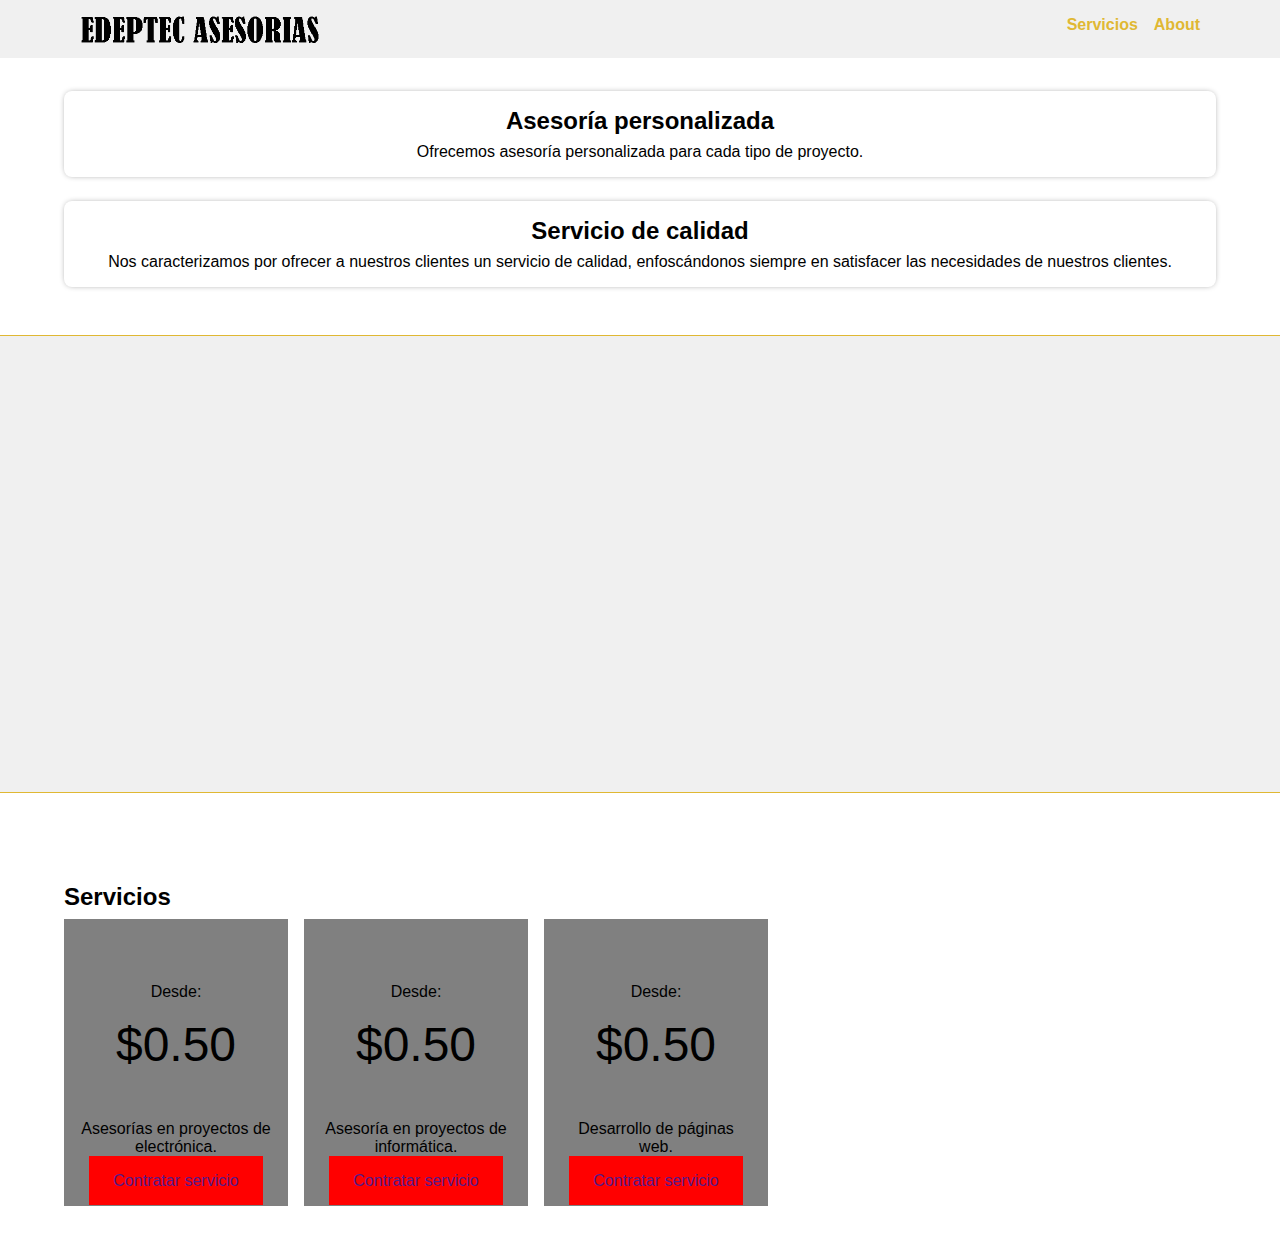
==== product-landing-page/index.html @ 248da334 "working on landing page" ====
<!DOCTYPE html>
<html lang="en">
  <head>
    <meta charset="UTF-8" />
    <link rel="stylesheet" href="./style.css">
    <meta name="viewport" content="width=device-width, initial-scale=1.0" />
    <title>Edeptec Acesorias</title>
  </head>
  <body>
    <header id="header">
      <div class="container header-container">
        <img src="./assets/logo-removebg-preview.png" alt="Logo" id="header-img" />
        <nav id="nav-bar">
          <a href="#servivios" class="nav-link">Servicios</a>
          <a href="#Video" class="nav-link">About</a>
        </nav>
      </div>
    </header>
    <main id="main">
      <section class="section" id="servicios">
        <div class="container">
          <h2>Asesoría personalizada</h2>
          <p>Ofrecemos asesoría personalizada para cada tipo de proyecto.</p>
        </div>

        <div class="container">
          <h2>Servicio de calidad</h2>
          <p>
            Nos caracterizamos por ofrecer a nuestros clientes un servicio de
            calidad, enfoscándonos siempre en satisfacer las necesidades de
            nuestros clientes.
          </p>
        </div>
      </section>
      <section class="section" id="Video">
        <div class="container">
        <iframe
          width="560"
          height="315"
          src="https://www.youtube.com/embed/gnNmvccAHuQ?si=_0qX18rjMcotnYhC"
          title="YouTube video player"
          frameborder="0"
          allow="accelerometer; autoplay; clipboard-write; encrypted-media; gyroscope; picture-in-picture; web-share"
          allowfullscreen
        ></iframe>
    </div>
      </section>
      <section class="section" id="Precios">
        <div class="container">
        <h2>Servicios</h2>
        <div class="servicios-container">
          <div class="servicio">
            <p>Desde:</p>
            <p class="precio">$0.50</p>
            <p>Asesorías en proyectos de electrónica.</p>
            <a href="" target="_blank">Contratar servicio</a>
          </div>
          <div class="servicio">
            <p>Desde:</p>
            <p class="precio">$0.50</p>
            <p>Asesoría en proyectos de informática.</p>
            <a href="" target="_blank">Contratar servicio</a>
          </div>
          <div class="servicio">
            <p>Desde:</p>
            <p class="precio">$0.50</p>
            <p>Desarrollo de páginas web.</p>
            <a href="" target="_blank">Contratar servicio</a>
          </div>
        </div>
    </div>
      </section>
    </main>
    <footer class="footer"></footer>
  </body>
</html>
---- product-landing-page/style.css ----
:root{
    --color-1:rgb(0, 0, 0);
    --color-2:rgb(240, 240, 240);
    --color-3:rgb(224, 184, 51);
    --header-height:3.6rem;
}

*{
    margin: 0;
    padding: 0;
    box-sizing: border-box;
}
body{
    font-family: sans-serif;
}

.container{
    max-width: 1300px;
    width: 90%;
    margin: 0 auto;
    
}
h1,h2,h3,h4,h5,h6{
    margin-bottom: 0.5rem;
    color: var(--color-1);
}
section{
    padding: calc(var(--header-height) + 2rem) 0 3rem 0;
    border-top: 1px solid var(--color-3);
}

#header{
    height: var(--header-height);
    background: var(--color-2);
    top: 0px;
    position: fixed;
    width: 100%;
    .header-container{
        padding:1rem;
        display: flex;
        gap: 1rem;
        flex-wrap: wrap;
        justify-content: space-between;
        #header-img{
            width:15rem
        }
        #nav-bar{
            display: flex;
            gap: 1rem;
            .nav-link{
                text-decoration: none;
                color: var(--color-3);
                font-weight: bold;
            }
        }
    }
}

#main{
    
    #servicios{
        display: grid;
        gap: 1.5rem;
        text-align: center;
        .container{
            box-shadow: 0 0 6px -2px gray;
            border-radius: 0.5rem;
            padding: 1rem 1.5rem;
        }
        
    }
    #Video{
        background: var(--color-2);
        .container{
            & iframe{
                width: 100%;
            }
        }
    }
    #Precios{
        .container{
            .servicios-container{
                display: flex;
                flex-wrap: wrap;
                gap:1rem;
                .servicio{
                    text-align: center;
                    width: 14rem;
                    word-wrap: break-word;
                    padding: 1rem;
                    background: gray;
                    & p:nth-child(1){
                        padding-top: 3rem;

                    }
                    .precio{
                        font-size: 3rem;
                        padding-top: 1rem;
                       padding-bottom: 3rem;
                    }
                    & p:nth-child(3){
                        padding-bottom: 1rem;
                    }
                    & a{
                        margin-top: 2rem;
                        text-decoration: none;
                        background: red;
                        padding: 1rem 1.5rem;
                    }
                }
            }

        }
    }
}
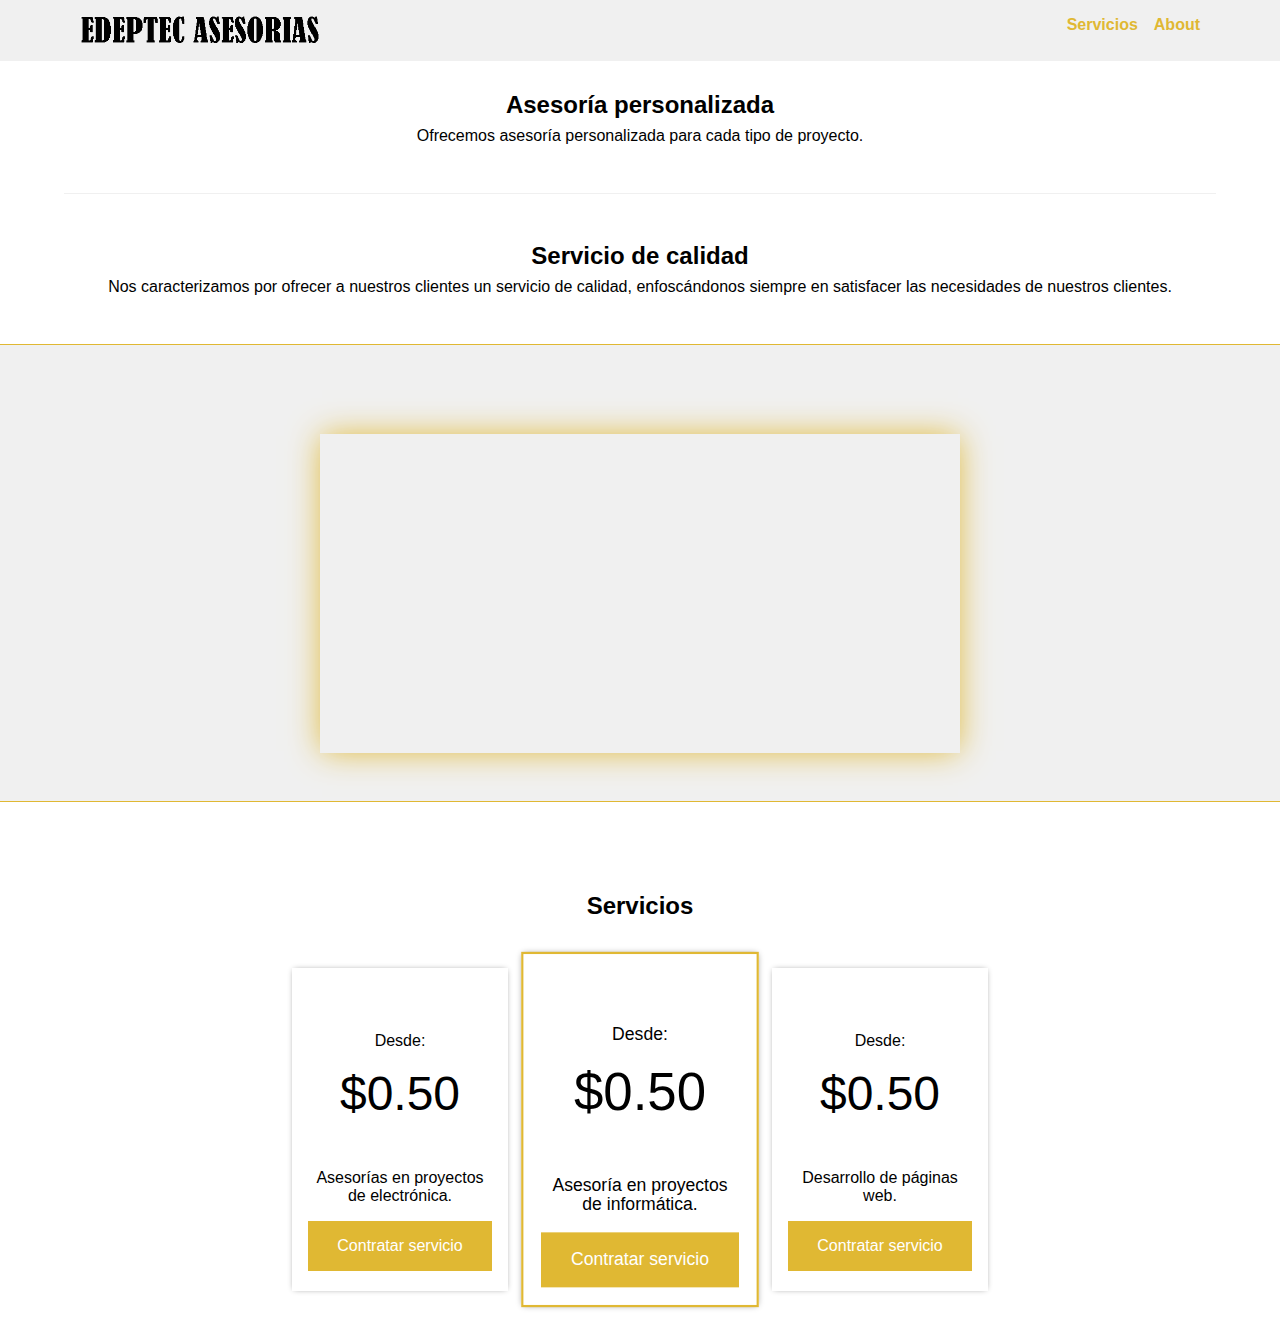
==== commit 2ec76a00: "n/a" ====
--- a/product-landing-page/index.html
+++ b/product-landing-page/index.html
@@ -17,13 +17,13 @@
       </div>
     </header>
     <main id="main">
-      <section class="section" id="servicios">
-        <div class="container">
+      <section class="section container" id="servicios">
+        <div class="servicio">
           <h2>Asesoría personalizada</h2>
           <p>Ofrecemos asesoría personalizada para cada tipo de proyecto.</p>
         </div>
-
-        <div class="container">
+       <span class="main-hr"></span>
+        <div class="servicio">
           <h2>Servicio de calidad</h2>
           <p>
             Nos caracterizamos por ofrecer a nuestros clientes un servicio de
--- a/product-landing-page/style.css
+++ b/product-landing-page/style.css
@@ -1,115 +1,129 @@
-:root{
-    --color-1:rgb(0, 0, 0);
-    --color-2:rgb(240, 240, 240);
-    --color-3:rgb(224, 184, 51);
-    --header-height:3.6rem;
+:root {
+  --color-1: rgb(0, 0, 0);
+  --color-2: rgb(240, 240, 240);
+  --color-3: rgb(224, 184, 51);
+  --header-height: 3.6rem;
+  --box-shadow-md: 0 0 6px -2px ;
+  --box-shadow-c1:gray;
 }
 
-*{
-    margin: 0;
-    padding: 0;
-    box-sizing: border-box;
+* {
+  margin: 0;
+  padding: 0;
+  box-sizing: border-box;
 }
-body{
-    font-family: sans-serif;
+body {
+  font-family: sans-serif;
 }
 
-.container{
-    max-width: 1300px;
-    width: 90%;
-    margin: 0 auto;
-    
+.container {
+  max-width: 1300px;
+  width: 90%;
+  margin: 0 auto;
 }
-h1,h2,h3,h4,h5,h6{
-    margin-bottom: 0.5rem;
-    color: var(--color-1);
+h1,
+h2,
+h3,
+h4,
+h5,
+h6 {
+  margin-bottom: 0.5rem;
+  color: var(--color-1);
 }
-section{
-    padding: calc(var(--header-height) + 2rem) 0 3rem 0;
-    border-top: 1px solid var(--color-3);
+section {
+  padding: calc(var(--header-height) + 2rem) 0 3rem 0;
+  border-top: 1px solid var(--color-3);
 }
 
-#header{
-    height: var(--header-height);
-    background: var(--color-2);
-    top: 0px;
-    position: fixed;
-    width: 100%;
-    .header-container{
-        padding:1rem;
-        display: flex;
-        gap: 1rem;
-        flex-wrap: wrap;
-        justify-content: space-between;
-        #header-img{
-            width:15rem
-        }
-        #nav-bar{
-            display: flex;
-            gap: 1rem;
-            .nav-link{
-                text-decoration: none;
-                color: var(--color-3);
-                font-weight: bold;
-            }
-        }
+#header {
+  background: var(--color-2);
+  top: 0px;
+  position: fixed;
+  width: 100%;
+  .header-container {
+    padding: 1rem;
+    display: flex;
+    gap: 1rem;
+    flex-wrap: wrap;
+    justify-content: space-between;
+    #header-img {
+      width: 15rem;
     }
+    #nav-bar {
+      display: flex;
+      gap: 1rem;
+      .nav-link {
+        text-decoration: none;
+        color: var(--color-3);
+        font-weight: bold;
+      }
+    }
+  }
 }
 
-#main{
+#main {
+  #servicios {
+    display: grid;
+    gap: 3rem;
+    text-align: center;
+    .main-hr{
+        width: 100%;
+        height: 0.07rem;
+        background:var(--color-2);
+    }
+  }
+  #Video {
+    background: var(--color-2);
     
-    #servicios{
-        display: grid;
+    .container {
+        box-shadow: 0 0 31px -2px var(--color-3);
+        max-width: 40rem;
+        height: auto;
+      & iframe {
+        width: 100%;
+      }
+    }
+  }
+  #Precios {
+    text-align: center;
+    .container {
+        & h2{
+            margin-bottom:3rem ;
+        }
+      .servicios-container {
+        display: flex;
+        flex-wrap: wrap;
+        justify-content: center;
         gap: 1.5rem;
-        text-align: center;
-        .container{
-            box-shadow: 0 0 6px -2px gray;
-            border-radius: 0.5rem;
+        .servicio {
+          width: 13.5rem;
+          word-wrap: break-word;
+          padding: 1rem;
+          box-shadow: var(--box-shadow-md) var(--box-shadow-c1);
+          & p:nth-child(1) {
+            padding-top: 3rem;
+          }
+          .precio {
+            font-size: 3rem;
+            padding-top: 1rem;
+            padding-bottom: 3rem;
+          }
+          & p:nth-child(3) {
+            margin-bottom: 1rem;
+          }
+          & a {
+            display: block;
+            text-decoration: none;
+            background: var(--color-3);
+            color: white;
             padding: 1rem 1.5rem;
+          }
         }
-        
+        .servicio:nth-child(2){
+        border:2px solid var(--color-3);
+        transform: scale(1.1);
+        }
+      }
     }
-    #Video{
-        background: var(--color-2);
-        .container{
-            & iframe{
-                width: 100%;
-            }
-        }
-    }
-    #Precios{
-        .container{
-            .servicios-container{
-                display: flex;
-                flex-wrap: wrap;
-                gap:1rem;
-                .servicio{
-                    text-align: center;
-                    width: 14rem;
-                    word-wrap: break-word;
-                    padding: 1rem;
-                    background: gray;
-                    & p:nth-child(1){
-                        padding-top: 3rem;
-
-                    }
-                    .precio{
-                        font-size: 3rem;
-                        padding-top: 1rem;
-                       padding-bottom: 3rem;
-                    }
-                    & p:nth-child(3){
-                        padding-bottom: 1rem;
-                    }
-                    & a{
-                        margin-top: 2rem;
-                        text-decoration: none;
-                        background: red;
-                        padding: 1rem 1.5rem;
-                    }
-                }
-            }
-
-        }
-    }
-}+  }
+}
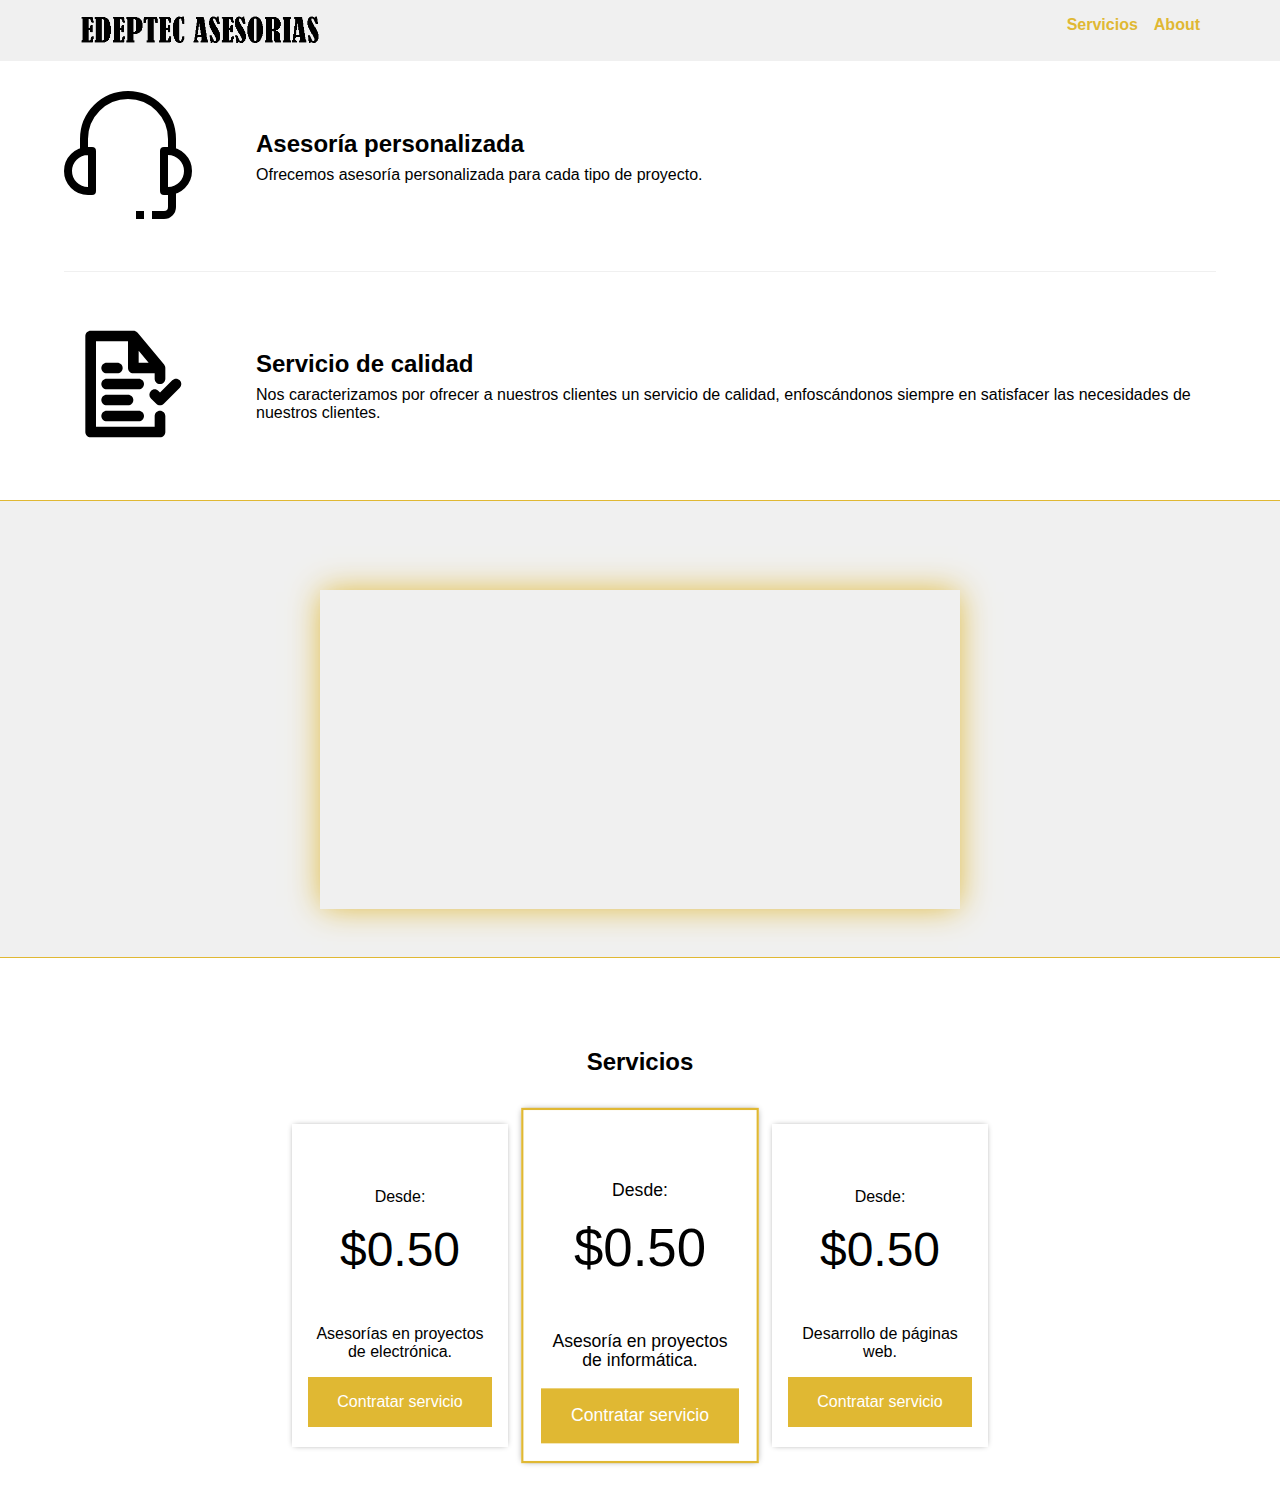
==== commit 1b099be0: "n/a" ====
--- a/product-landing-page/index.html
+++ b/product-landing-page/index.html
@@ -2,14 +2,18 @@
 <html lang="en">
   <head>
     <meta charset="UTF-8" />
-    <link rel="stylesheet" href="./style.css">
+    <link rel="stylesheet" href="./style.css" />
     <meta name="viewport" content="width=device-width, initial-scale=1.0" />
     <title>Edeptec Acesorias</title>
   </head>
   <body>
     <header id="header">
       <div class="container header-container">
-        <img src="./assets/logo-removebg-preview.png" alt="Logo" id="header-img" />
+        <img
+          src="./assets/logo-removebg-preview.png"
+          alt="Logo"
+          id="header-img"
+        />
         <nav id="nav-bar">
           <a href="#servivios" class="nav-link">Servicios</a>
           <a href="#Video" class="nav-link">About</a>
@@ -19,56 +23,72 @@
     <main id="main">
       <section class="section container" id="servicios">
         <div class="servicio">
-          <h2>Asesoría personalizada</h2>
-          <p>Ofrecemos asesoría personalizada para cada tipo de proyecto.</p>
+          <figure class="icono">
+            <img
+              src="./assets/icons/ui_essential_support_help_icon_192103.svg"
+              alt=""
+            />
+          </figure>
+          <div class="servicio-info">
+            <h2>Asesoría personalizada</h2>
+            <p>Ofrecemos asesoría personalizada para cada tipo de proyecto.</p>
+          </div>
         </div>
-       <span class="main-hr"></span>
+        <span class="main-hr"></span>
         <div class="servicio">
+          <figure class="icono">
+            <img
+              src="./assets/icons/sheet_file_paper_good_quality_document_accept_mark_check_approved_icon_225904.svg"
+              alt=""
+            />
+          </figure>
+          <div class="servicio-info">
           <h2>Servicio de calidad</h2>
           <p>
             Nos caracterizamos por ofrecer a nuestros clientes un servicio de
             calidad, enfoscándonos siempre en satisfacer las necesidades de
             nuestros clientes.
           </p>
+          </div>
         </div>
       </section>
       <section class="section" id="Video">
         <div class="container">
-        <iframe
-          width="560"
-          height="315"
-          src="https://www.youtube.com/embed/gnNmvccAHuQ?si=_0qX18rjMcotnYhC"
-          title="YouTube video player"
-          frameborder="0"
-          allow="accelerometer; autoplay; clipboard-write; encrypted-media; gyroscope; picture-in-picture; web-share"
-          allowfullscreen
-        ></iframe>
-    </div>
+          <iframe
+            width="560"
+            height="315"
+            src="https://www.youtube.com/embed/gnNmvccAHuQ?si=_0qX18rjMcotnYhC"
+            title="YouTube video player"
+            frameborder="0"
+            allow="accelerometer; autoplay; clipboard-write; encrypted-media; gyroscope; picture-in-picture; web-share"
+            allowfullscreen
+          ></iframe>
+        </div>
       </section>
       <section class="section" id="Precios">
         <div class="container">
-        <h2>Servicios</h2>
-        <div class="servicios-container">
-          <div class="servicio">
-            <p>Desde:</p>
-            <p class="precio">$0.50</p>
-            <p>Asesorías en proyectos de electrónica.</p>
-            <a href="" target="_blank">Contratar servicio</a>
-          </div>
-          <div class="servicio">
-            <p>Desde:</p>
-            <p class="precio">$0.50</p>
-            <p>Asesoría en proyectos de informática.</p>
-            <a href="" target="_blank">Contratar servicio</a>
-          </div>
-          <div class="servicio">
-            <p>Desde:</p>
-            <p class="precio">$0.50</p>
-            <p>Desarrollo de páginas web.</p>
-            <a href="" target="_blank">Contratar servicio</a>
+          <h2>Servicios</h2>
+          <div class="servicios-container">
+            <div class="servicio">
+              <p>Desde:</p>
+              <p class="precio">$0.50</p>
+              <p>Asesorías en proyectos de electrónica.</p>
+              <a href="" target="_blank">Contratar servicio</a>
+            </div>
+            <div class="servicio">
+              <p>Desde:</p>
+              <p class="precio">$0.50</p>
+              <p>Asesoría en proyectos de informática.</p>
+              <a href="" target="_blank">Contratar servicio</a>
+            </div>
+            <div class="servicio">
+              <p>Desde:</p>
+              <p class="precio">$0.50</p>
+              <p>Desarrollo de páginas web.</p>
+              <a href="" target="_blank">Contratar servicio</a>
+            </div>
           </div>
         </div>
-    </div>
       </section>
     </main>
     <footer class="footer"></footer>
--- a/product-landing-page/style.css
+++ b/product-landing-page/style.css
@@ -3,8 +3,8 @@
   --color-2: rgb(240, 240, 240);
   --color-3: rgb(224, 184, 51);
   --header-height: 3.6rem;
-  --box-shadow-md: 0 0 6px -2px ;
-  --box-shadow-c1:gray;
+  --box-shadow-md: 0 0 6px -2px;
+  --box-shadow-c1: gray;
 }
 
 * {
@@ -14,6 +14,9 @@
 }
 body {
   font-family: sans-serif;
+}
+img {
+  width: 100%;
 }
 
 .container {
@@ -65,20 +68,30 @@
   #servicios {
     display: grid;
     gap: 3rem;
-    text-align: center;
-    .main-hr{
-        width: 100%;
-        height: 0.07rem;
-        background:var(--color-2);
+    text-align: left;
+    .servicio {
+      display: flex;
+      align-items: center;
+      gap: 4rem;
+      .icono {
+        & img {
+          width: 8rem;
+        }
+      }
+    }
+    .main-hr {
+      width: 100%;
+      height: 0.07rem;
+      background: var(--color-2);
     }
   }
   #Video {
     background: var(--color-2);
-    
+
     .container {
-        box-shadow: 0 0 31px -2px var(--color-3);
-        max-width: 40rem;
-        height: auto;
+      box-shadow: 0 0 31px -2px var(--color-3);
+      max-width: 40rem;
+      height: auto;
       & iframe {
         width: 100%;
       }
@@ -87,9 +100,9 @@
   #Precios {
     text-align: center;
     .container {
-        & h2{
-            margin-bottom:3rem ;
-        }
+      & h2 {
+        margin-bottom: 3rem;
+      }
       .servicios-container {
         display: flex;
         flex-wrap: wrap;
@@ -119,9 +132,9 @@
             padding: 1rem 1.5rem;
           }
         }
-        .servicio:nth-child(2){
-        border:2px solid var(--color-3);
-        transform: scale(1.1);
+        .servicio:nth-child(2) {
+          border: 2px solid var(--color-3);
+          transform: scale(1.1);
         }
       }
     }
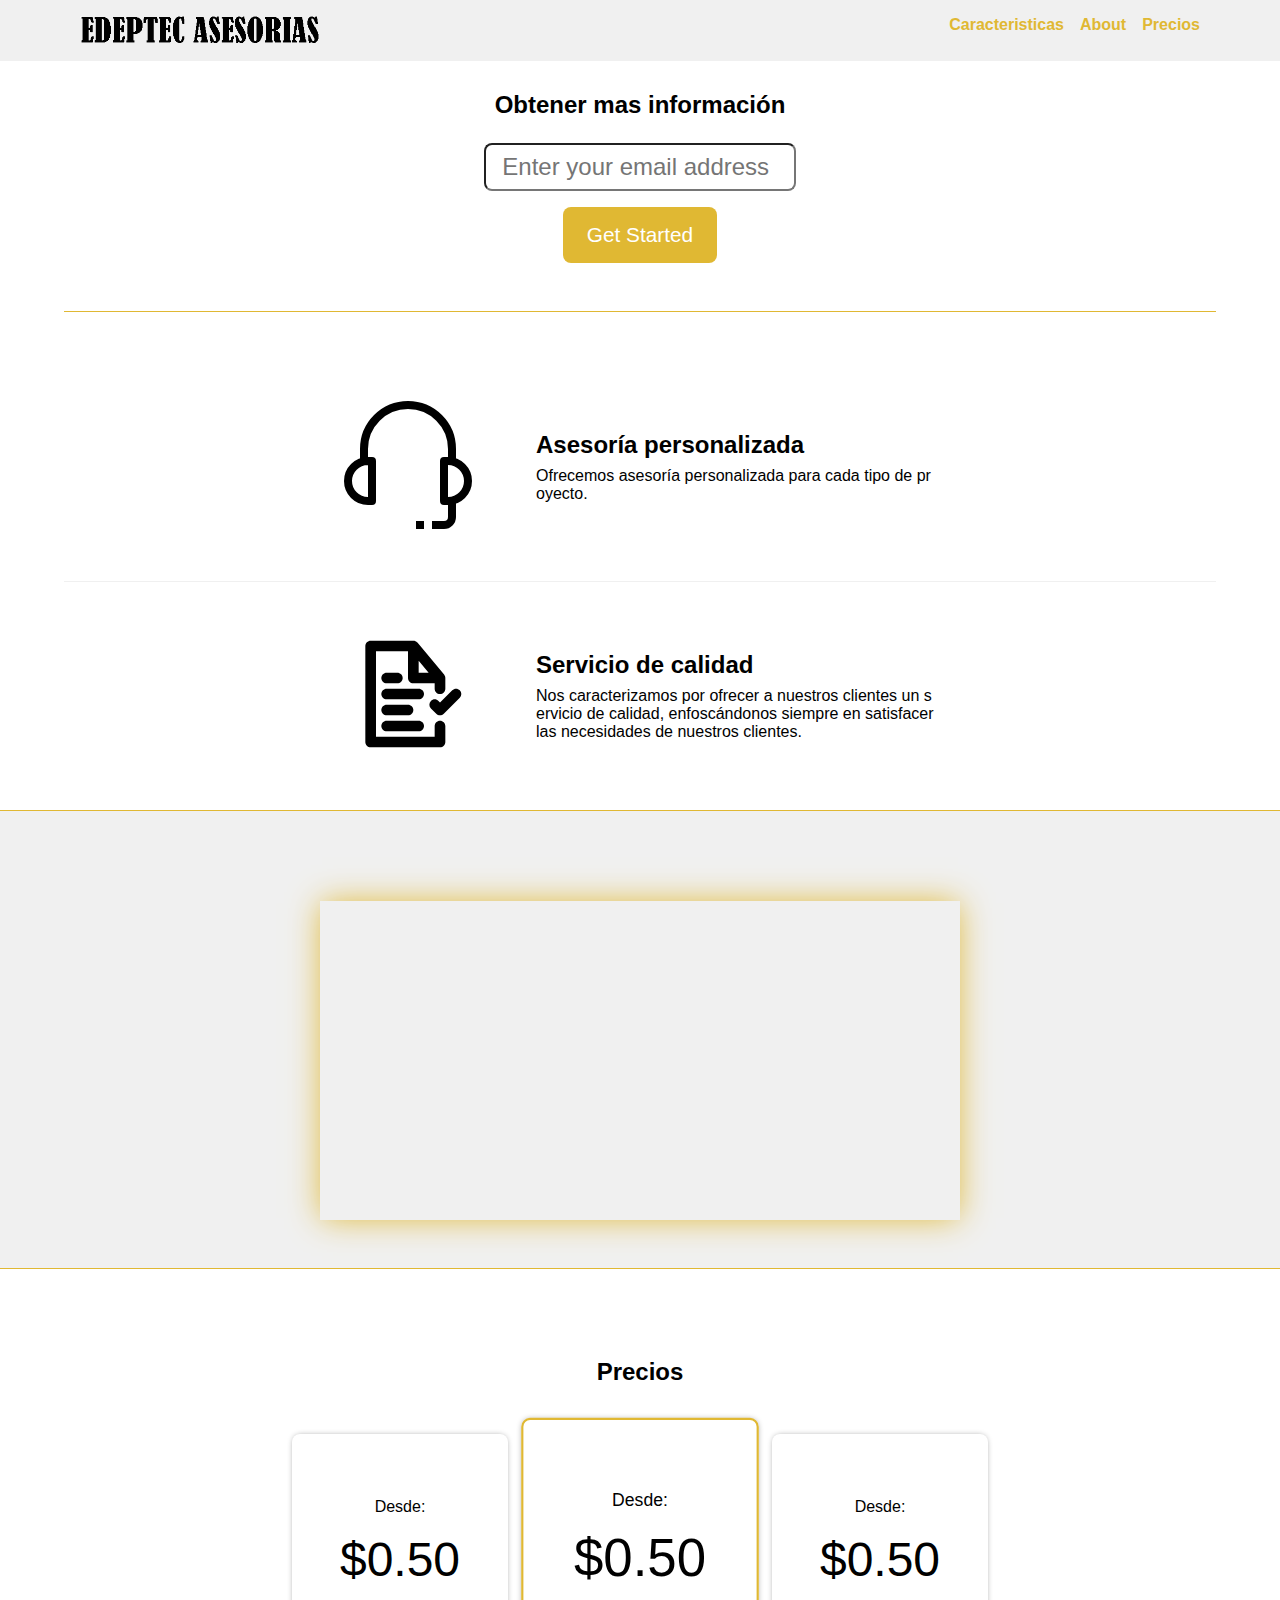
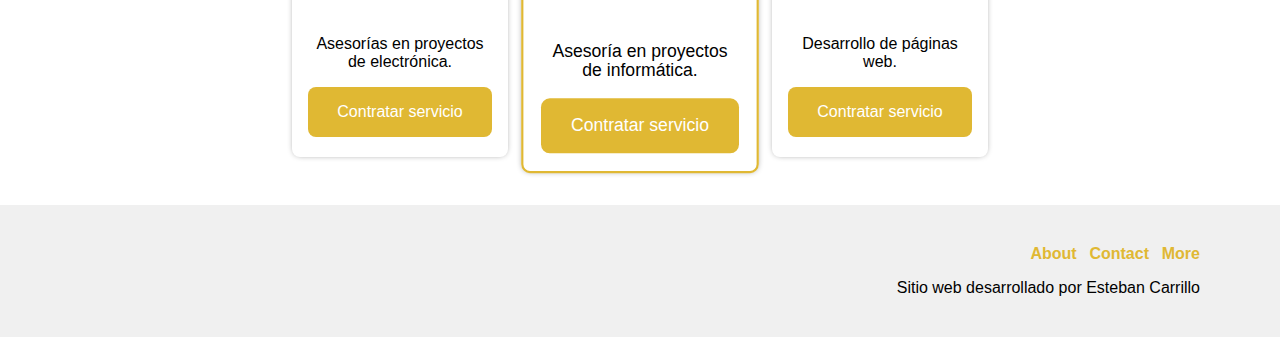
==== commit a4bc012f: "n/alanding page finalizada" ====
--- a/product-landing-page/index.html
+++ b/product-landing-page/index.html
@@ -2,7 +2,7 @@
 <html lang="en">
   <head>
     <meta charset="UTF-8" />
-    <link rel="stylesheet" href="./style.css" />
+    <link rel="stylesheet" href="./styles.css" />
     <meta name="viewport" content="width=device-width, initial-scale=1.0" />
     <title>Edeptec Acesorias</title>
   </head>
@@ -15,46 +15,56 @@
           id="header-img"
         />
         <nav id="nav-bar">
-          <a href="#servivios" class="nav-link">Servicios</a>
+          <a href="#Caracteristicas" class="nav-link">Caracteristicas</a>
           <a href="#Video" class="nav-link">About</a>
+          <a href="#Precios" class="nav-link">Precios</a>
         </nav>
       </div>
     </header>
+    
     <main id="main">
-      <section class="section container" id="servicios">
-        <div class="servicio">
+      <section id="Hero" class="container">
+        <h2>Obtener mas información</h2>
+        <form id="form" action="https://www.freecodecamp.com/email-submit">
+          <input name="email" id="email" type="email" placeholder="Enter your email address" required="">
+          <input id="submit" type="submit" value="Get Started" class="btn">
+        </form>
+      </section>
+      <section class="section container" id="Caracteristicas">
+        <div class="caracteristica">
           <figure class="icono">
             <img
               src="./assets/icons/ui_essential_support_help_icon_192103.svg"
               alt=""
             />
           </figure>
-          <div class="servicio-info">
+          <div class="caracteristica-info">
             <h2>Asesoría personalizada</h2>
             <p>Ofrecemos asesoría personalizada para cada tipo de proyecto.</p>
           </div>
         </div>
         <span class="main-hr"></span>
-        <div class="servicio">
+        <div class="caracteristica">
           <figure class="icono">
             <img
               src="./assets/icons/sheet_file_paper_good_quality_document_accept_mark_check_approved_icon_225904.svg"
               alt=""
             />
           </figure>
-          <div class="servicio-info">
-          <h2>Servicio de calidad</h2>
-          <p>
-            Nos caracterizamos por ofrecer a nuestros clientes un servicio de
-            calidad, enfoscándonos siempre en satisfacer las necesidades de
-            nuestros clientes.
-          </p>
+          <div class="caracteristica-info">
+            <h2>Servicio de calidad</h2>
+            <p>
+              Nos caracterizamos por ofrecer a nuestros clientes un servicio de
+              calidad, enfoscándonos siempre en satisfacer las necesidades de
+              nuestros clientes.
+            </p>
           </div>
         </div>
       </section>
       <section class="section" id="Video">
         <div class="container">
           <iframe
+          id="video"
             width="560"
             height="315"
             src="https://www.youtube.com/embed/gnNmvccAHuQ?si=_0qX18rjMcotnYhC"
@@ -67,7 +77,7 @@
       </section>
       <section class="section" id="Precios">
         <div class="container">
-          <h2>Servicios</h2>
+          <h2>Precios</h2>
           <div class="servicios-container">
             <div class="servicio">
               <p>Desde:</p>
@@ -91,6 +101,15 @@
         </div>
       </section>
     </main>
-    <footer class="footer"></footer>
+    <footer class="footer">
+      <div class="container">
+        <nav class="footer-nav">
+          <a href="#" target="_blank" rel="noopener noreferrer">About</a>
+          <a href="#" target="_blank" rel="noopener noreferrer">Contact</a>
+          <a href="#" target="_blank" rel="noopener noreferrer">More</a>
+        </nav>
+        <p>Sitio web desarrollado por Esteban Carrillo</p>
+      </div>
+    </footer>
   </body>
 </html>
--- a/product-landing-page/styles.css
+++ b/product-landing-page/styles.css
@@ -0,0 +1,238 @@
+:root {
+  --color-1: rgb(0, 0, 0);
+  --color-2: rgb(240, 240, 240);
+  --color-3: rgb(224, 184, 51);
+  --header-height: 3.6rem;
+  --box-shadow-md: 0 0 6px -2px;
+  --box-shadow-c1: gray;
+  --border-radius-1: 0.5rem;
+}
+
+* {
+  margin: 0;
+  padding: 0;
+  box-sizing: border-box;
+}
+body {
+  font-family: sans-serif;
+  word-break: normal;
+}
+img {
+  width: 100%;
+}
+
+.container {
+  max-width: 1300px;
+  width: 90%;
+  margin: 0 auto;
+}
+h1,
+h2,
+h3,
+h4,
+h5,
+h6 {
+  margin-bottom: 0.5rem;
+  color: var(--color-1);
+}
+section {
+  padding: calc(var(--header-height) + 2rem) 0 3rem 0;
+  border-top: 1px solid var(--color-3);
+}
+
+#header {
+  background: var(--color-2);
+  top: 0px;
+  position: fixed;
+  width: 100%;
+  .header-container {
+    padding: 1rem;
+    display: flex;
+    gap: 1rem;
+    flex-wrap: wrap;
+    justify-content: space-between;
+
+    #header-img {
+      max-width: 15rem;
+      width: 100%;
+    }
+    #nav-bar {
+      display: flex;
+      gap: 1rem;
+      flex-wrap: wrap;
+      justify-content: center;
+      .nav-link {
+        text-decoration: none;
+        color: var(--color-3);
+        font-weight: bold;
+      }
+    }
+  }
+}
+
+#main {
+  display: flex;
+  flex-direction: column;
+  min-height: 100vh;
+  #Hero {
+    text-align: center;
+    display: flex;
+    flex-direction: column;
+    gap: 1rem;
+    align-items: center;
+    & form {
+      & input {
+        display: block;
+        margin: 0 auto;
+      }
+      #email {
+        border-radius: 0.5rem;
+        height: 3rem;
+        padding: 0 1rem;
+        font-size: 1.5rem;
+        border-radius: var(--border-radius-1);
+        width: 90%;
+      }
+      #submit {
+        margin-top: 1rem;
+        border: none;
+        outline: none;
+        padding: 1rem 1.5rem;
+        font-size: 1.3rem;
+        background: var(--color-3);
+        color: white;
+        border-radius: var(--border-radius-1);
+      }
+    }
+  }
+  #Caracteristicas {
+    word-break: break-all;
+    display: grid;
+    gap: 3rem;
+    text-align: left;
+    .caracteristica {
+      display: flex;
+      align-items: center;
+      gap: 4rem;
+      flex-wrap: wrap;
+      justify-content: center;
+      .icono {
+        & img {
+          max-width: 8rem;
+        }
+      }
+      .caracteristica-info {
+        max-width: 25rem;
+      }
+    }
+    .main-hr {
+      width: 100%;
+      height: 0.07rem;
+      background: var(--color-2);
+    }
+  }
+  #Video {
+    background: var(--color-2);
+
+    .container {
+      box-shadow: 0 0 31px -2px var(--color-3);
+      max-width: 40rem;
+      height: auto;
+      & iframe {
+        width: 100%;
+      }
+    }
+  }
+  #Precios {
+    text-align: center;
+    .container {
+      & h2 {
+        margin-bottom: 3rem;
+      }
+      .servicios-container {
+        display: flex;
+        flex-wrap: wrap;
+        justify-content: center;
+        gap: 1.5rem;
+        .servicio {
+          max-width: 13.5rem;
+          word-wrap: break-word;
+          padding: 1rem;
+          box-shadow: var(--box-shadow-md) var(--box-shadow-c1);
+          border-radius: var(--border-radius-1);
+          & p:nth-child(1) {
+            padding-top: 3rem;
+          }
+          .precio {
+            font-size: 3rem;
+            padding-top: 1rem;
+            padding-bottom: 3rem;
+          }
+          & p:nth-child(3) {
+            margin-bottom: 1rem;
+          }
+          & a {
+            display: block;
+            text-decoration: none;
+            background: var(--color-3);
+            color: white;
+            padding: 1rem 1.5rem;
+            border-radius: var(--border-radius-1);
+          }
+        }
+        .servicio:nth-child(2) {
+          border: 2px solid var(--color-3);
+          transform: scale(1.1);
+        }
+      }
+    }
+  }
+}
+
+.footer {
+  background: var(--color-2);
+  .container {
+    display: flex;
+    flex-direction: column;
+    align-items: flex-end;
+    gap: 1rem;
+    padding: 2.5rem 1rem;
+    .footer-nav {
+      display: flex;
+      gap: 0.8rem;
+      & a {
+        font-weight: bold;
+        text-decoration: none;
+        color: var(--color-3);
+      }
+    }
+  }
+}
+
+@media screen and (max-width: 425px) {
+  #header {
+    .header-container {
+      justify-content: center;
+    }
+  }
+
+  .footer {
+    text-align: center;
+    .container {
+      flex-direction: column;
+      align-items: center;
+      .footer-nav {
+        display: flex;
+        gap: 0.8rem;
+        flex-wrap: wrap;
+        justify-content: center;
+        & a {
+          font-weight: bold;
+          text-decoration: none;
+          color: var(--color-3);
+          
+        }
+      }
+    }
+  }
+}
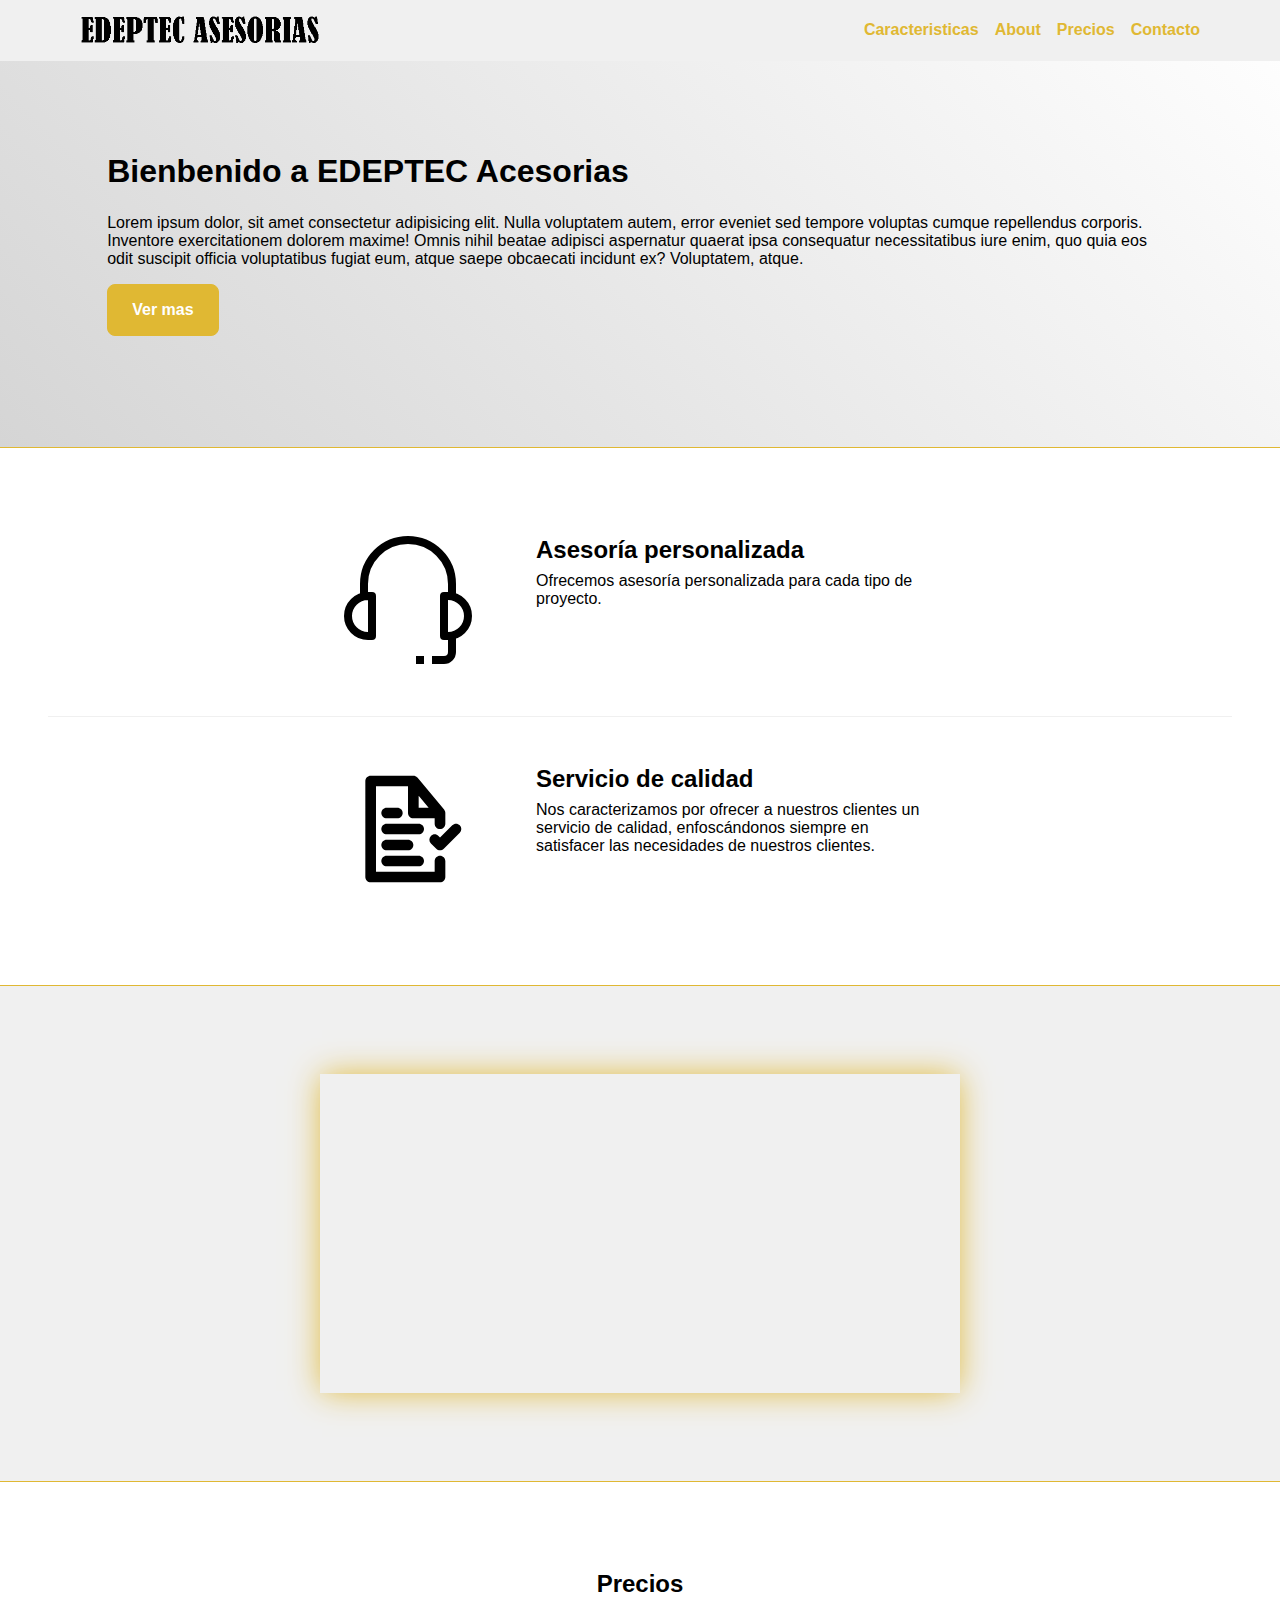
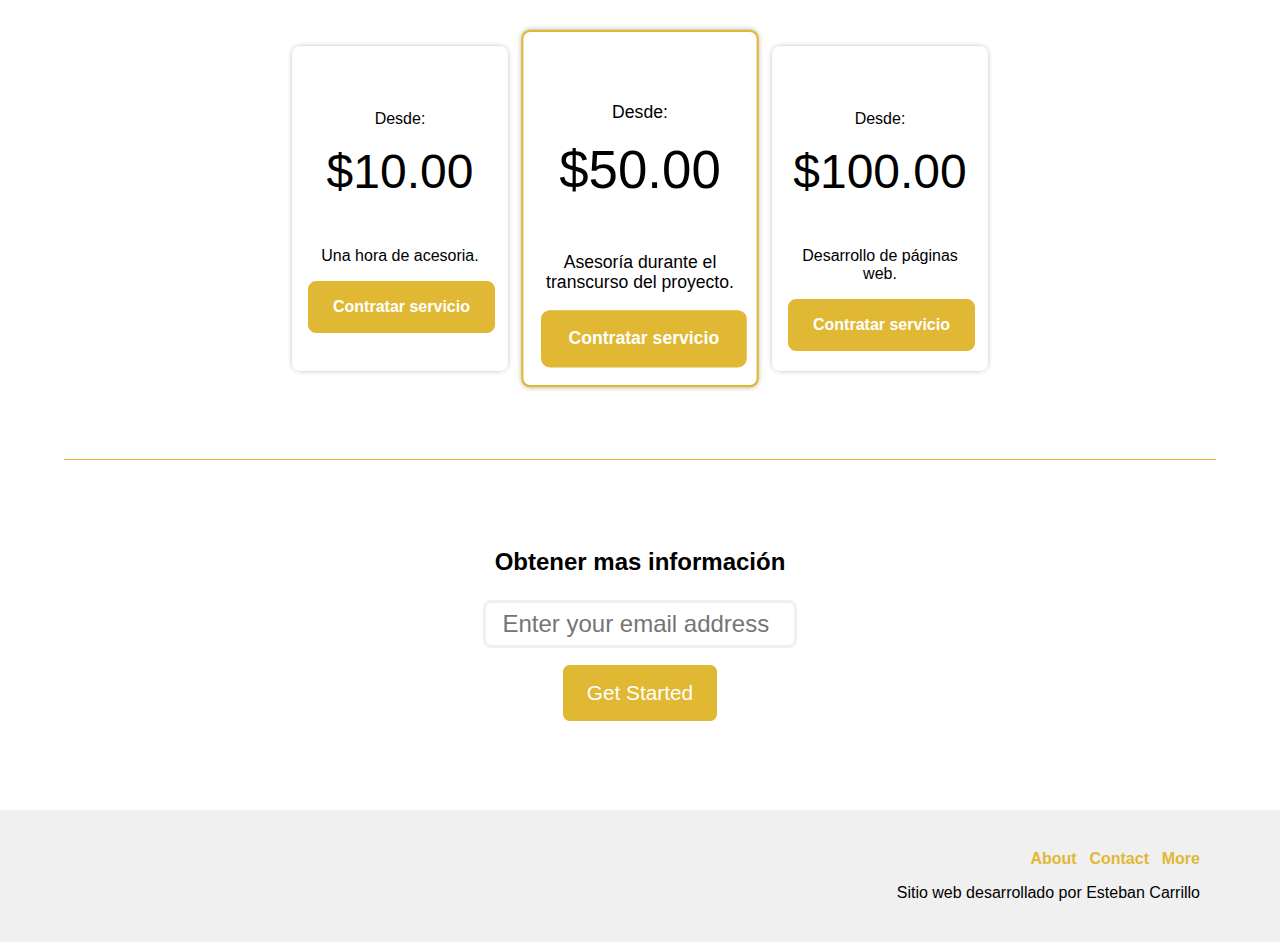
==== commit c667efc6: "improving styles" ====
--- a/product-landing-page/index.html
+++ b/product-landing-page/index.html
@@ -15,23 +15,28 @@
           id="header-img"
         />
         <nav id="nav-bar">
-          <a href="#Caracteristicas" class="nav-link">Caracteristicas</a>
-          <a href="#Video" class="nav-link">About</a>
-          <a href="#Precios" class="nav-link">Precios</a>
+          <a href="#caracteristicas" class="nav-link">Caracteristicas</a>
+          <a href="#video" class="nav-link">About</a>
+          <a href="#precios" class="nav-link">Precios</a>
+          <a href="#contacto" class="nav-link">Contacto</a>
         </nav>
       </div>
     </header>
     
     <main id="main">
-      <section id="Hero" class="container">
-        <h2>Obtener mas información</h2>
-        <form id="form" action="https://www.freecodecamp.com/email-submit">
-          <input name="email" id="email" type="email" placeholder="Enter your email address" required="">
-          <input id="submit" type="submit" value="Get Started" class="btn">
-        </form>
+
+      <section id="hero" class="section">
+        <div class="hero-container container">
+          <h1>Bienbenido a EDEPTEC Acesorias</h1>
+          <p>Lorem ipsum dolor, sit amet consectetur adipisicing elit. Nulla voluptatem autem, error eveniet sed tempore voluptas cumque repellendus corporis. Inventore exercitationem dolorem maxime! Omnis nihil beatae adipisci aspernatur quaerat ipsa consequatur necessitatibus iure enim, quo quia eos odit suscipit officia voluptatibus fugiat eum, atque saepe obcaecati incidunt ex? Voluptatem, atque.</p>
+          <a class="cta" href="#">Ver mas</a>
+        </div>
+
+
       </section>
-      <section class="section container" id="Caracteristicas">
-        <div class="caracteristica">
+      
+      <section class="section" id="caracteristicas">
+        <div class="caracteristica container">
           <figure class="icono">
             <img
               src="./assets/icons/ui_essential_support_help_icon_192103.svg"
@@ -61,7 +66,7 @@
           </div>
         </div>
       </section>
-      <section class="section" id="Video">
+      <section class="section" id="video">
         <div class="container">
           <iframe
           id="video"
@@ -75,37 +80,44 @@
           ></iframe>
         </div>
       </section>
-      <section class="section" id="Precios">
+      <section class="section" id="precios">
         <div class="container">
           <h2>Precios</h2>
           <div class="servicios-container">
             <div class="servicio">
               <p>Desde:</p>
-              <p class="precio">$0.50</p>
-              <p>Asesorías en proyectos de electrónica.</p>
-              <a href="" target="_blank">Contratar servicio</a>
+              <p class="precio">$10.00</p>
+              <p>Una hora de acesoria.</p>
+              <a class="cta" href="" target="_blank">Contratar servicio</a>
             </div>
             <div class="servicio">
               <p>Desde:</p>
-              <p class="precio">$0.50</p>
-              <p>Asesoría en proyectos de informática.</p>
-              <a href="" target="_blank">Contratar servicio</a>
+              <p class="precio">$50.00</p>
+              <p>Asesoría durante el transcurso del proyecto.</p>
+              <a class="cta" href="" target="_blank">Contratar servicio</a>
             </div>
             <div class="servicio">
               <p>Desde:</p>
-              <p class="precio">$0.50</p>
+              <p class="precio">$100.00</p>
               <p>Desarrollo de páginas web.</p>
-              <a href="" target="_blank">Contratar servicio</a>
+              <a class="cta" href="" target="_blank">Contratar servicio</a>
             </div>
           </div>
         </div>
+      </section>
+      <section id="contacto" class="container">
+        <h2>Obtener mas información</h2>
+        <form id="form" action="https://www.freecodecamp.com/email-submit">
+          <input name="email" id="email" type="email" placeholder="Enter your email address" required="">
+          <input id="submit" type="submit" value="Get Started" class="btn">
+        </form>
       </section>
     </main>
     <footer class="footer">
       <div class="container">
         <nav class="footer-nav">
-          <a href="#" target="_blank" rel="noopener noreferrer">About</a>
-          <a href="#" target="_blank" rel="noopener noreferrer">Contact</a>
+          <a href="#video" target="_blank" rel="noopener noreferrer">About</a>
+          <a href="#contacto" target="_blank" rel="noopener noreferrer">Contact</a>
           <a href="#" target="_blank" rel="noopener noreferrer">More</a>
         </nav>
         <p>Sitio web desarrollado por Esteban Carrillo</p>
--- a/product-landing-page/styles.css
+++ b/product-landing-page/styles.css
@@ -13,6 +13,9 @@
   padding: 0;
   box-sizing: border-box;
 }
+html{
+  scroll-behavior: smooth;
+}
 body {
   font-family: sans-serif;
   word-break: normal;
@@ -36,7 +39,7 @@
   color: var(--color-1);
 }
 section {
-  padding: calc(var(--header-height) + 2rem) 0 3rem 0;
+  padding: 5.5rem 3rem;
   border-top: 1px solid var(--color-3);
 }
 
@@ -44,6 +47,7 @@
   background: var(--color-2);
   top: 0px;
   position: fixed;
+  z-index: 9;
   width: 100%;
   .header-container {
     padding: 1rem;
@@ -61,12 +65,35 @@
       gap: 1rem;
       flex-wrap: wrap;
       justify-content: center;
+      align-items: center;
       .nav-link {
         text-decoration: none;
         color: var(--color-3);
         font-weight: bold;
-      }
-    }
+        transition: text-decoration 0.2s ease-in;
+        &:hover {
+          text-decoration: underline;
+        }
+      }
+    }
+  }
+}
+
+.cta {
+  color: white;
+  display: inline-block;
+  text-decoration: none;
+  padding: 1rem 1.5rem;
+  background: var(--color-3);
+  border-radius: var(--border-radius-1);
+  width: max-content;
+  border: 1px solid var(--color-3);
+  transition: background 0.2s ;
+  font-weight: bold;
+  &:hover {
+    background-color: white;
+    color: var(--color-3);
+    border: 1px solid var(--color-3);
   }
 }
 
@@ -74,45 +101,28 @@
   display: flex;
   flex-direction: column;
   min-height: 100vh;
-  #Hero {
-    text-align: center;
-    display: flex;
-    flex-direction: column;
-    gap: 1rem;
-    align-items: center;
-    & form {
-      & input {
-        display: block;
-        margin: 0 auto;
-      }
-      #email {
-        border-radius: 0.5rem;
-        height: 3rem;
-        padding: 0 1rem;
-        font-size: 1.5rem;
-        border-radius: var(--border-radius-1);
-        width: 90%;
-      }
-      #submit {
-        margin-top: 1rem;
-        border: none;
-        outline: none;
-        padding: 1rem 1.5rem;
-        font-size: 1.3rem;
-        background: var(--color-3);
-        color: white;
-        border-radius: var(--border-radius-1);
-      }
-    }
-  }
-  #Caracteristicas {
-    word-break: break-all;
+
+  #hero {
+    background: linear-gradient(45deg, rgb(213, 213, 213), white);
+    .hero-container {
+      padding: calc(var(--header-height) + 2rem) 0 3rem 0;
+      display: flex;
+      flex-direction: column;
+      justify-content: center;
+      gap: 1rem;
+      height: 30vh;
+      
+    }
+  }
+
+  #caracteristicas {
+    word-break: break-word;
     display: grid;
     gap: 3rem;
     text-align: left;
     .caracteristica {
       display: flex;
-      align-items: center;
+      align-items: flex-start;
       gap: 4rem;
       flex-wrap: wrap;
       justify-content: center;
@@ -131,7 +141,7 @@
       background: var(--color-2);
     }
   }
-  #Video {
+  #video {
     background: var(--color-2);
 
     .container {
@@ -143,7 +153,7 @@
       }
     }
   }
-  #Precios {
+  #precios {
     text-align: center;
     .container {
       & h2 {
@@ -171,18 +181,52 @@
           & p:nth-child(3) {
             margin-bottom: 1rem;
           }
-          & a {
-            display: block;
-            text-decoration: none;
-            background: var(--color-3);
-            color: white;
-            padding: 1rem 1.5rem;
-            border-radius: var(--border-radius-1);
-          }
         }
         .servicio:nth-child(2) {
           border: 2px solid var(--color-3);
           transform: scale(1.1);
+        }
+      }
+    }
+  }
+  #contacto {
+    text-align: center;
+    display: flex;
+    flex-direction: column;
+    gap: 1rem;
+    align-items: center;
+    & form {
+      & input {
+        display: block;
+        margin: 0 auto;
+      }
+      #email {
+        border-radius: 0.5rem;
+        border-style: none;
+        border: 3px solid var(--color-2);
+        height: 3rem;
+        padding: 0 1rem;
+        font-size: 1.5rem;
+        border-radius: var(--border-radius-1);
+        width: 90%;
+        outline: none;
+      }
+      #submit {
+        margin-top: 1rem;
+        border: none;
+        border: 1px solid;
+        outline: none;
+        padding: 1rem 1.5rem;
+        cursor: pointer;
+        font-size: 1.3rem;
+        background: var(--color-3);
+        color: white;
+        border-radius: var(--border-radius-1);
+        transition: background 0.2s;
+        &:hover {
+          background-color: white;
+          color: var(--color-3);
+          border: 1px solid var(--color-3);
         }
       }
     }
@@ -204,6 +248,9 @@
         font-weight: bold;
         text-decoration: none;
         color: var(--color-3);
+        &:hover {
+          text-decoration: underline;
+        }
       }
     }
   }
@@ -230,9 +277,8 @@
           font-weight: bold;
           text-decoration: none;
           color: var(--color-3);
-          
-        }
-      }
-    }
-  }
-}
+        }
+      }
+    }
+  }
+}
